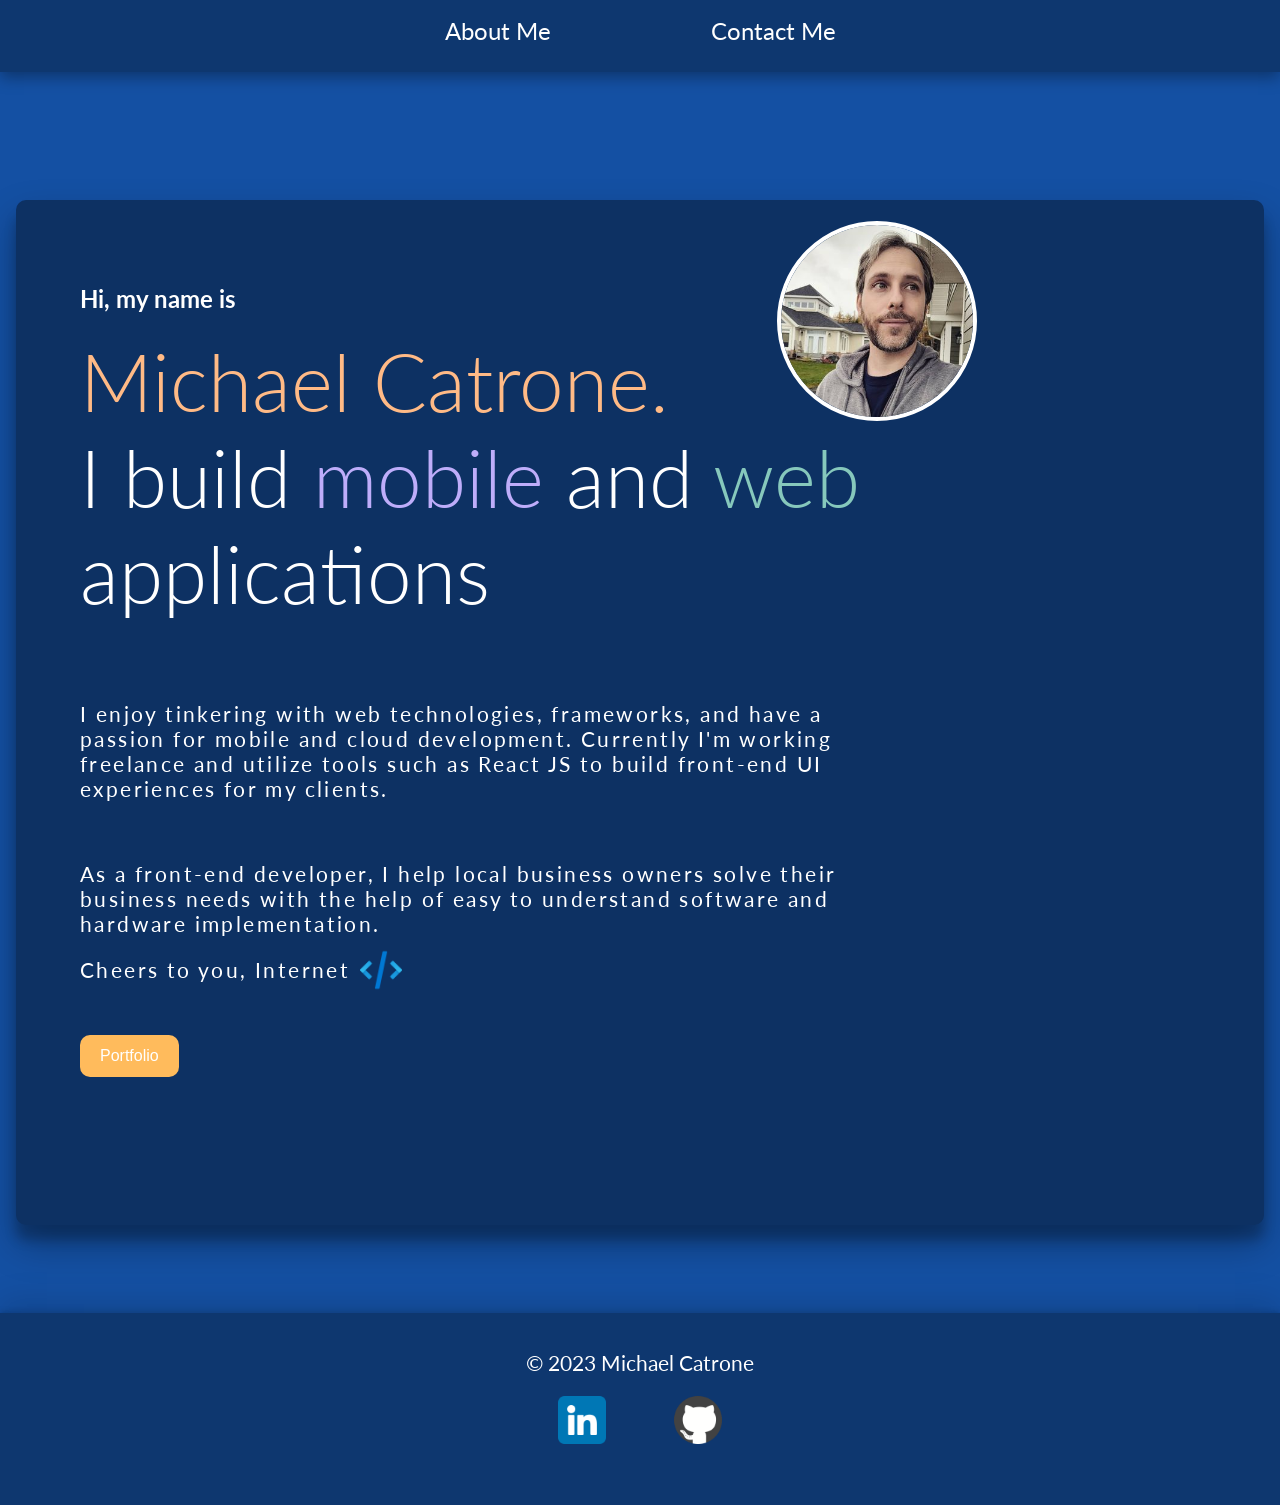
==== index.html @ 9813e4f3 "Update index.html" ====
<!DOCTYPE html>
<html lang="en">
<head>
  <meta charset="UTF-8">
  <meta name="viewport" content="width=device-width, initial-scale=1.0">
  <link rel="stylesheet" href="portStyles.css">

  <link rel="preconnect" href="https://fonts.googleapis.com">
  <link rel="preconnect" href="https://fonts.gstatic.com" crossorigin>
  <link href="https://fonts.googleapis.com/css2?family=Lato:wght@300;400&display=swap" rel="stylesheet">

  <title>It's a Mike Mike World</title>

</head>

<body>

  <div class="contentBox">

    <nav>
      <ul class="navButt">
        <a href="https://www.facebook.com/mcatrone"><li>About Me</li></a>
        <a href="mailto: mikecatrone@gmail.com"> <li>Contact Me</li> </a>
      </ul>
    </nav>

    <section class="theSection">
      <img class="profile" src="./assets/profilePic.jpg" />
      <h2 class="intro">Hi,  my name is</h2>
      <h1 class="subHeading1">Michael Catrone.</h1>
      <h1 class="subHeading2"> I build <span style="color: #BEADFA">mobile</span> and <span style="color: #86C8BC">web</span> applications</h1>
      
      <div class="paragraphs">
        <p>I enjoy tinkering with web technologies, frameworks, and have a passion for mobile and cloud development. Currently I'm working freelance and utilize
          tools such as React JS to build front-end UI experiences for my clients.</p>  
       <div class="imgFormat">
        <img class = "codeImg" src = "./assets/construction.png" />
       </div>  
       <p>As a front-end developer, I help local business owners solve their business needs with the help of easy to understand software and hardware implementation. </p>
       <p>Cheers to you, Internet <img class="snippet" src="./assets/snippet.png" /> </p>
       
       
      </div>
      

      <button class="portButton">Portfolio</button>

      <div class="portWindow">
        <h3 class="projText">Here's some projects I've been working on 💻</h3>
        <img class="snippet3" src="./assets/snippet.png" />

        <div class="styleImg">

          <div> 
            <a href="https://mikecatrone.github.io/employee-sign-in/"> 
              <img class="pokePic" src="./assets/employeeSignIn.png" />
              <br/>
              <img class="jsLogo" src="./assets/reactlogo.png" />  
            </a> 
          </div>

          <div> 
            <a href="https://mikecatrone.github.io/shopping-list/"> 
              <img class="shoppingPic" src="./assets/shoppingList.png" />
              <br/> 
              <img class="reactLogo" src="./assets/reactlogo.png" />  
            </a> 
          </div>

        </div>

      </div>
      


    </section>

    <footer>
      <div class="footerSetup">
        <p>&copy; 2023 Michael Catrone</p>
        <a href="https://ca.linkedin.com/in/michael-catrone-8161891b5"><img src="./assets/linkedin.png"/></a>
        <a href="https://github.com/MikeCatrone"><img src="./assets/github.png"/></a>
      </div>
    </footer>
    
</div>
    

  <script src="script.js"></script>

</body>

</html>
---- portStyles.css ----
body {
    overflow-x: hidden;
    background-color: #1450A3;
    color: white;
    font-family: "Lato";
    width: 100%;
    margin: 0;
}



nav {
    height: 4.5em;
    margin-bottom: 5em;
    background-color: #0e376f;
    box-shadow: rgba(0, 0, 0, 0.35) 0px 5px 15px;
    display: flex;
    justify-content: center;
   
}



.navButt h2:hover {
    color: #FFBB5C;
}


ul {
    list-style-type: none;
    display: flex;
    padding: 0;
    
}


li {
    font-size: 24px;
}


p {
    font-size: 1.3em;
}


a, a:visited, a:hover, a:active {
    color: inherit;
  }

a {
    text-decoration: none;
    transition: 0.2s;
}  

a:hover {
    color: #FFBB5C;
    text-decoration: underline;
}



/* ///////////////////////// Footer /////////////////////////////   */


footer {
    margin-top: 5.5em;
    height:12em;
    background-color: #0e376f;
    box-shadow: rgba(0, 0, 0, 0.25) 0px 54px 55px, rgba(0, 0, 0, 0.12) 0px -12px 30px, rgba(0, 0, 0, 0.12) 0px 4px 6px, rgba(0, 0, 0, 0.17) 0px 12px 13px, rgba(0, 0, 0, 0.09) 0px -3px 5px;   
    
}


footer img {
    width:3em;
    margin-left: 2em;
    margin-right: 2em;
    transition: 0.2s;
}


footer img:hover {
    width:4em;
}


.footerSetup {
    padding-top: 1em;
    margin: auto;
    text-align: center; 
}


hr.style-two {
    border: 0;
    height: 1px;
    background-image: linear-gradient(to right, rgba(0, 0, 0, 0), rgba(0, 0, 0, 0.75), rgba(0, 0, 0, 0));
}

/* //////////////////////////////////////////////////////// */



.subHeading1 {
    font-weight: 300;
    font-size: 5em;
    color: #FFBA86;
    margin: 0;
}


.subHeading2 {
    font-weight: 300;
    font-size: 5em;
    margin: 0;
    margin-bottom: 1em;
}


.profile {
    border-radius: 50%;
    border: 0.3em solid white;
    margin-bottom: 3em;
    width: 12em;
    display: block;
    margin-left: auto;
    margin-right: auto;
}



.construction {
    text-align: center;
}


.styleImg {
    
    display: flex;
    justify-content: space-around;
    transition: 0.3s;
    height: 0;
    
}



/* //////////////////// AppPicSettings ////////////////////// */


.pokePic {
    width: 0;
    height: 0;
    border-radius: 8px;
    display: block;
    margin: auto;
    margin-top: 4em;
    margin-bottom: 3em;
    transition: 0.3s;
    opacity: 0;
}


.pokePic2 {
    width: 18em;
    border-radius: 8px;
    margin: auto;
    transition: 0.3s;
    opacity: 1;
    
}


.shoppingPic {
    width: 0;
    height: 0;
    border-radius: 8px;
    display: block;
    margin: auto;
    margin-top: 4em;
    margin-bottom: 3em;
    transition: 0.3s;
    opacity: 0;
}


.shoppingPic2 {
    width: 17em;
    border-radius: 8px;
    margin: auto;
    transition: 0.3s;
    opacity: 1;
}


.pokePic2:hover {
    width: 18.6em;
    border: 3px solid white;
    border-radius: 8px;
}


.shoppingPic2:hover {
    width: 17.5em;
    border: 3px solid white;
    border-radius: 8px;
}

.jsLogo {
  width: 0;
  height: 0;
  opacity: 0;
  transition: 0.3s;
}

.reactLogo {
    width: 0;
    height: 0;
    opacity: 0;
    transition: 0.3s;
}

.jsLogo2 {
 width: 2em;
 opacity: 1;
 transition: 0.3s;
}

.reactLogo2 {
 width: 2em;
 opacity: 1;
 transition: 0.3s;
}



/* /////////////////// Portfolio Button /////////////////// */


.portButton {
    background-color: #FFBB5C;
    margin-top: 2em;
    border: none;
    color: white;
    padding: 12px 20px;
    text-align: center;
    text-decoration: none;
    display: inline-block;
    font-size: 1em;
    border-radius: 10px;
    transition: 0.25s;
   }


   .portButton:hover {
    background-color: #0e376f;
   }

   .portButton:active {
    background-color: #0e376f;
   }


   .secondButt {
    background-color: #5cb6ff;
    margin-top: 1em;
    border: none;
    color: white;
    padding: 12px 20px;
    text-align: center;
    text-decoration: none;
    display: inline-block;
    font-size: 1em;
    border-radius: 10px;
    transition: 0.25s;
   }

   .imgFormat {
    text-align: center;
   }


/* ///////////////////////////////////////  */



.portWindow {
    width: 50em;
    height:0;
    background-color: #0e376f;
    border: 2px solid white;
    border-radius: 5px;
    margin-top: 4em;
    margin-bottom: 4em;
    margin-left: auto;
    margin-right: auto;
    opacity: 0;
    transition: 0.3s;
       
}

.portWindow2 {

    width: 50em;
    height: 26em;
    background-color: #0e376f;
    border: 2px solid white;
    border-radius: 10px;
    margin-top: 4em;
    margin-bottom: 4em;
    margin-left: auto;
    margin-right: auto;
    opacity: 1;
    transition: 0.3s;
    position: relative;
    
}


.projText {
    font: "Lato";
    text-align: center;
}



/* ////////////////// QUERIES //////////////////////////////////// */



@media (min-width: 1000px) {
    
   .theSection {
    position: relative;
    background-color: #0d3163;
    width: 70rem;
    margin-left: auto;
    margin-right: auto;
    margin-top: 8em;
    position: relative;
    padding-top: 4em;
    padding-left: 4em;
    padding-right: 4em;
    padding-bottom: 1em;
    border-radius: 10px;
    box-shadow: rgba(0, 0, 0, 0.3) 0px 19px 38px, rgba(0, 0, 0, 0.22) 0px 15px 12px;

   }

   .codeImg {
    width: 0.5em;
    opacity: 0;
   }


   .profile {
    position: absolute;
    right: 23%;
    top: 2%;
   }

   .paragraphs {
    width: 50em;
    letter-spacing: 0.15em;
    position: relative;
   }


   .snippet {
    width: 2em;
    position:absolute;
    bottom: -3%;
    left: 35%;
    transition: 0.3s;
   }

   .snippet2 {
    width: 2em;
    position:absolute;
    bottom: -195%;
    left: 110%;
    transition: 0.3s;
    z-index: 2;
   }

   .snippet3 {
    width: 0.1em;
    transition: 0.3s;
    opacity: 0;
   }

   nav a {
     margin-left: 5em;
     margin-right: 5em;
   }

 }


 @media (max-width: 1060px) {

    .portWindow {
        width: 85%;
        margin-left: auto;
        margin-right: auto;
    }

    .portWindow2 {
        margin: 0;
        margin-top: 4em;
        margin-bottom: 4em;  
    }


    .codeImg {
        width: 0.5em;
        opacity: 0;
       }


    .paragraphs {
        width: 70%;
        letter-spacing: 0.15em;
        position: relative;
       }


    .snippet {
        width: 2em;
        position:absolute;
        bottom: -3%;
        left: 35%;
        transition: 0.3s;
       }
    

    .snippet2 {
        width: 2em;
        position:absolute;
        bottom: -195%;
        left: 90%;
        transition: 0.3s;
        z-index: 2;
       }   

  }



  @media (max-width: 999px) {

    .paragraphs {
        width: 40em;
    }

    .portWindow2 {
        width: 40em;
    }

    .snippet {
        left: 43%;
       }
    

    .snippet2 {
        bottom: -182%;
        left: 86%;
       }   
    .snippet3 {
        opacity: 0;
        width:2em;
    }   

    .theSection {
        padding-left: 1em;
    }
        
  }



 @media (max-width: 600px) {
    

    .theSection {
        padding: 0.6em;
    }

    nav {
        height: 3.5em;
    }

    
    .profile {
        width: 10em;
    } 

    .codeImg {
        width: 98%;
        opacity: 1;
       }

    .paragraphs {
        width:98%;
        letter-spacing: 0.1em;
    }   

    .snippet {
        position: relative;
        top: 0.6em;
        left: 0.5em;
    }

    .snippet2 {

        opacity:0;
        bottom: 0;
    }

    .portWindow2 {
        position: relative;
        width: 98%;
    }

    .snippet3 {
        position: absolute;
        opacity: 1;
        bottom: 5%;
        right: 5%;
    }

    footer {
        margin-top: 0;
    }

    .portWindow {
        margin-bottom: 0;
    }

    nav a {
        margin-left: 1em;
        margin-right: 1em;
      }
    

    .projText {
        padding: 0.5em;
    }  


    .pokePic2 {
        width: 11.2em;
    }

    .shoppingPic2 {
        width: 10.5em;
    }


    .pokePic2:hover {
        width: 9em;
        
    }
    
    
    .shoppingPic2:hover {
        width: 9em;
        
    }


}


  @media (max-width: 420px) {
    

     .subHeading1, .subHeading2 {
        font-size: 2.5em;
     }


     .portWindow {
        width: 98%;
        height: 2em;
    }

    .portWindow2 {
        width: 98%;
        
    }

    .pokePic2 {
        width: 8em;
    }

    .shoppingPic2 {
        width: 8.5em;
    }


  }
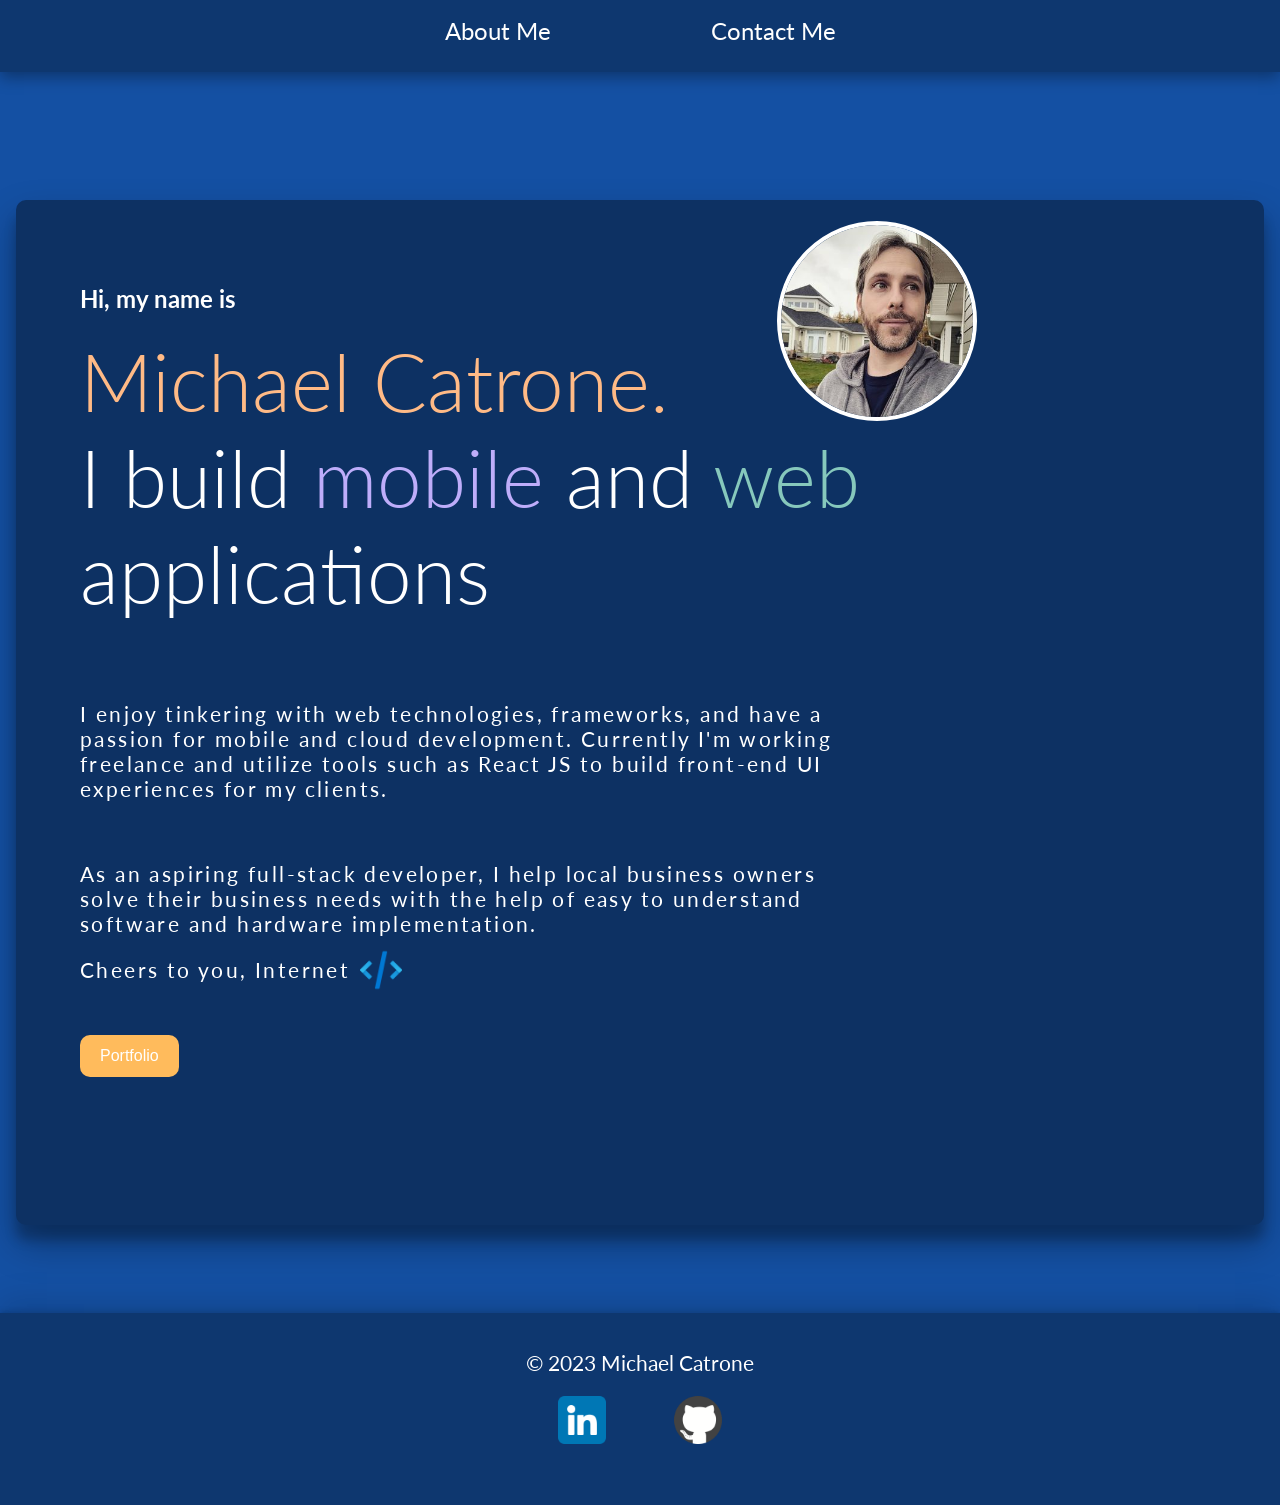
==== commit d442bd2e: "Update index.html" ====
--- a/index.html
+++ b/index.html
@@ -37,7 +37,7 @@
        <div class="imgFormat">
         <img class = "codeImg" src = "./assets/construction.png" />
        </div>  
-       <p>As a front-end developer, I help local business owners solve their business needs with the help of easy to understand software and hardware implementation. </p>
+       <p>As an aspiring full-stack developer, I help local business owners solve their business needs with the help of easy to understand software and hardware implementation. </p>
        <p>Cheers to you, Internet <img class="snippet" src="./assets/snippet.png" /> </p>
        
        
@@ -53,6 +53,7 @@
         <div class="styleImg">
 
           <div> 
+            <p class="projectHeading">Employee Sign-In UI</p>
             <a href="https://mikecatrone.github.io/employee-sign-in/"> 
               <img class="pokePic" src="./assets/employeeSignIn.png" />
               <br/>
@@ -61,6 +62,7 @@
           </div>
 
           <div> 
+            <p class="projectHeading">Shopping List</p>
             <a href="https://mikecatrone.github.io/shopping-list/"> 
               <img class="shoppingPic" src="./assets/shoppingList.png" />
               <br/> 
--- a/portStyles.css
+++ b/portStyles.css
@@ -166,7 +166,7 @@
 
 
 .pokePic2 {
-    width: 18em;
+    width: 18.5em;
     border-radius: 8px;
     margin: auto;
     transition: 0.3s;
@@ -326,6 +326,12 @@
     text-align: center;
 }
 
+
+.projectHeading {
+    margin: 0;
+    margin-bottom: 0.3em;
+    font-size: 1em;
+}
 
 
 /* ////////////////// QUERIES //////////////////////////////////// */
@@ -534,7 +540,7 @@
     }
 
     footer {
-        margin-top: 0;
+        margin-top: 5em;
     }
 
     .portWindow {
@@ -595,12 +601,15 @@
     }
 
     .pokePic2 {
-        width: 8em;
+        width: 9em;
     }
 
     .shoppingPic2 {
         width: 8.5em;
     }
 
+    .projectHeading {
+        font-size: 0.75em;
+    }
 
   }
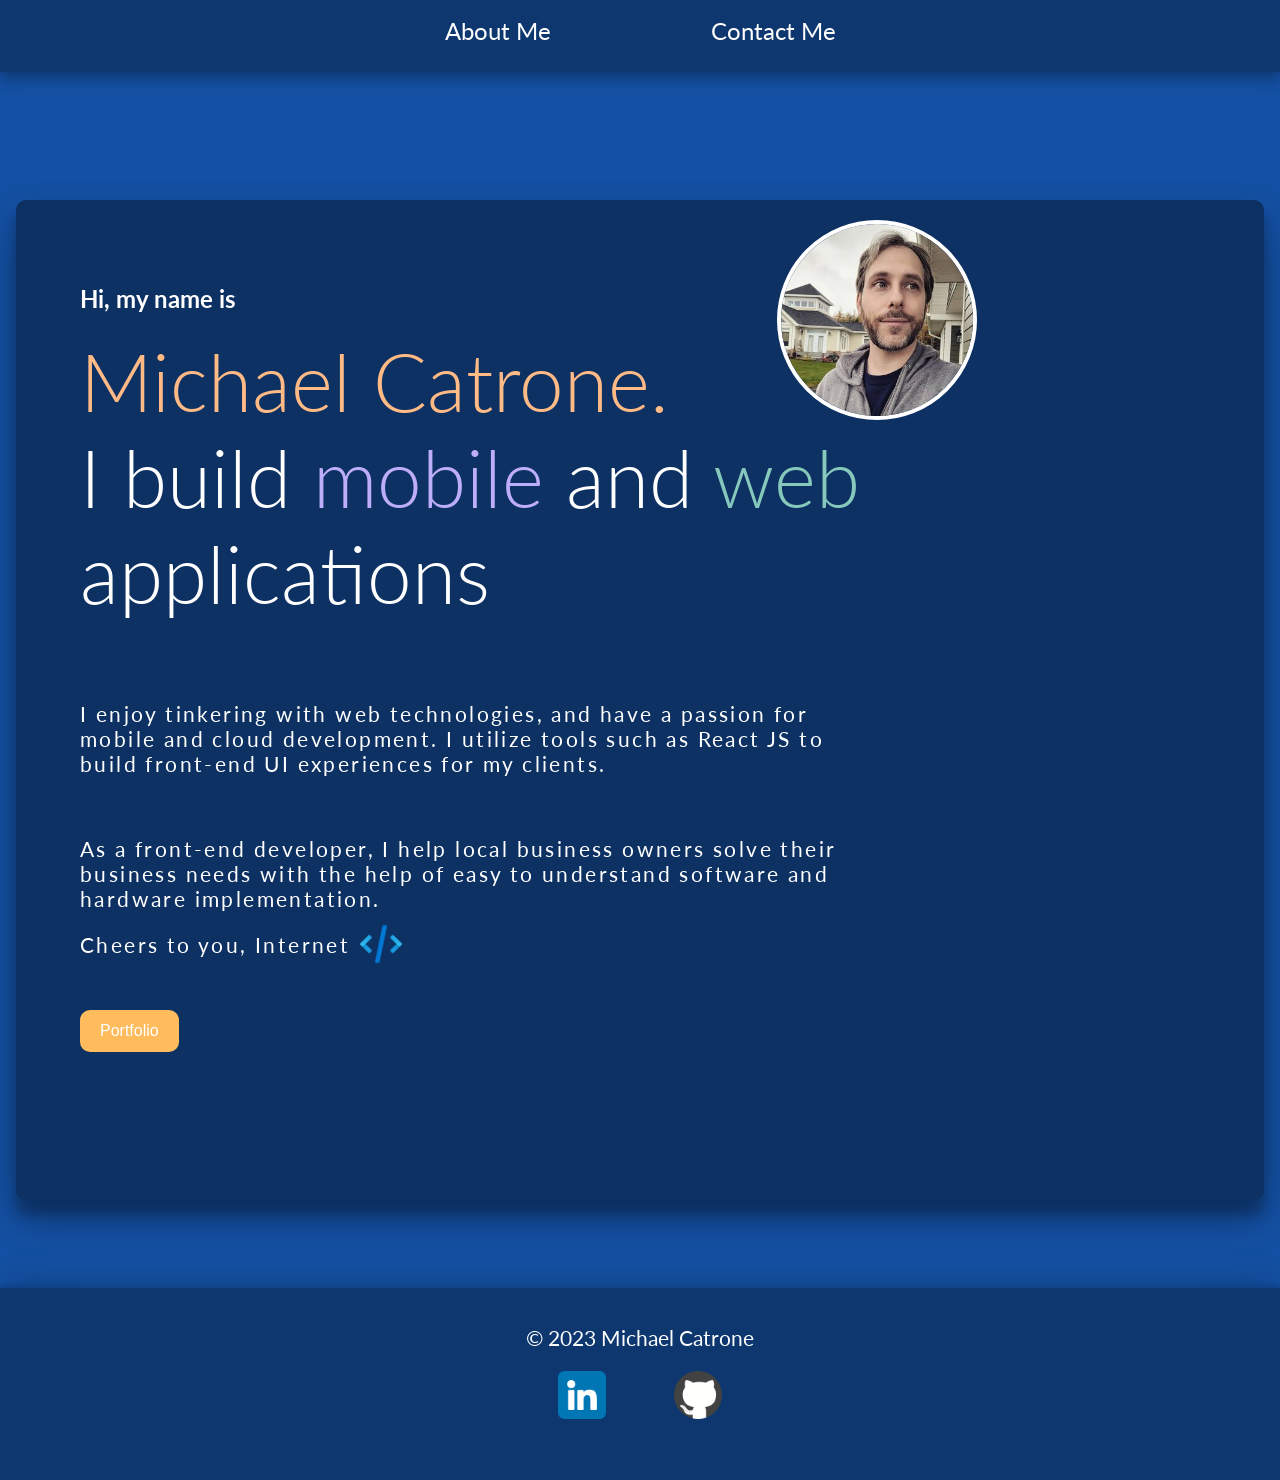
==== commit 15221f83: "Update index.html" ====
--- a/index.html
+++ b/index.html
@@ -32,12 +32,12 @@
       <h1 class="subHeading2"> I build <span style="color: #BEADFA">mobile</span> and <span style="color: #86C8BC">web</span> applications</h1>
       
       <div class="paragraphs">
-        <p>I enjoy tinkering with web technologies, frameworks, and have a passion for mobile and cloud development. Currently I'm working freelance and utilize
+        <p>I enjoy tinkering with web technologies, and have a passion for mobile and cloud development. I utilize
           tools such as React JS to build front-end UI experiences for my clients.</p>  
        <div class="imgFormat">
         <img class = "codeImg" src = "./assets/construction.png" />
        </div>  
-       <p>As an aspiring full-stack developer, I help local business owners solve their business needs with the help of easy to understand software and hardware implementation. </p>
+       <p>As a front-end developer, I help local business owners solve their business needs with the help of easy to understand software and hardware implementation. </p>
        <p>Cheers to you, Internet <img class="snippet" src="./assets/snippet.png" /> </p>
        
        
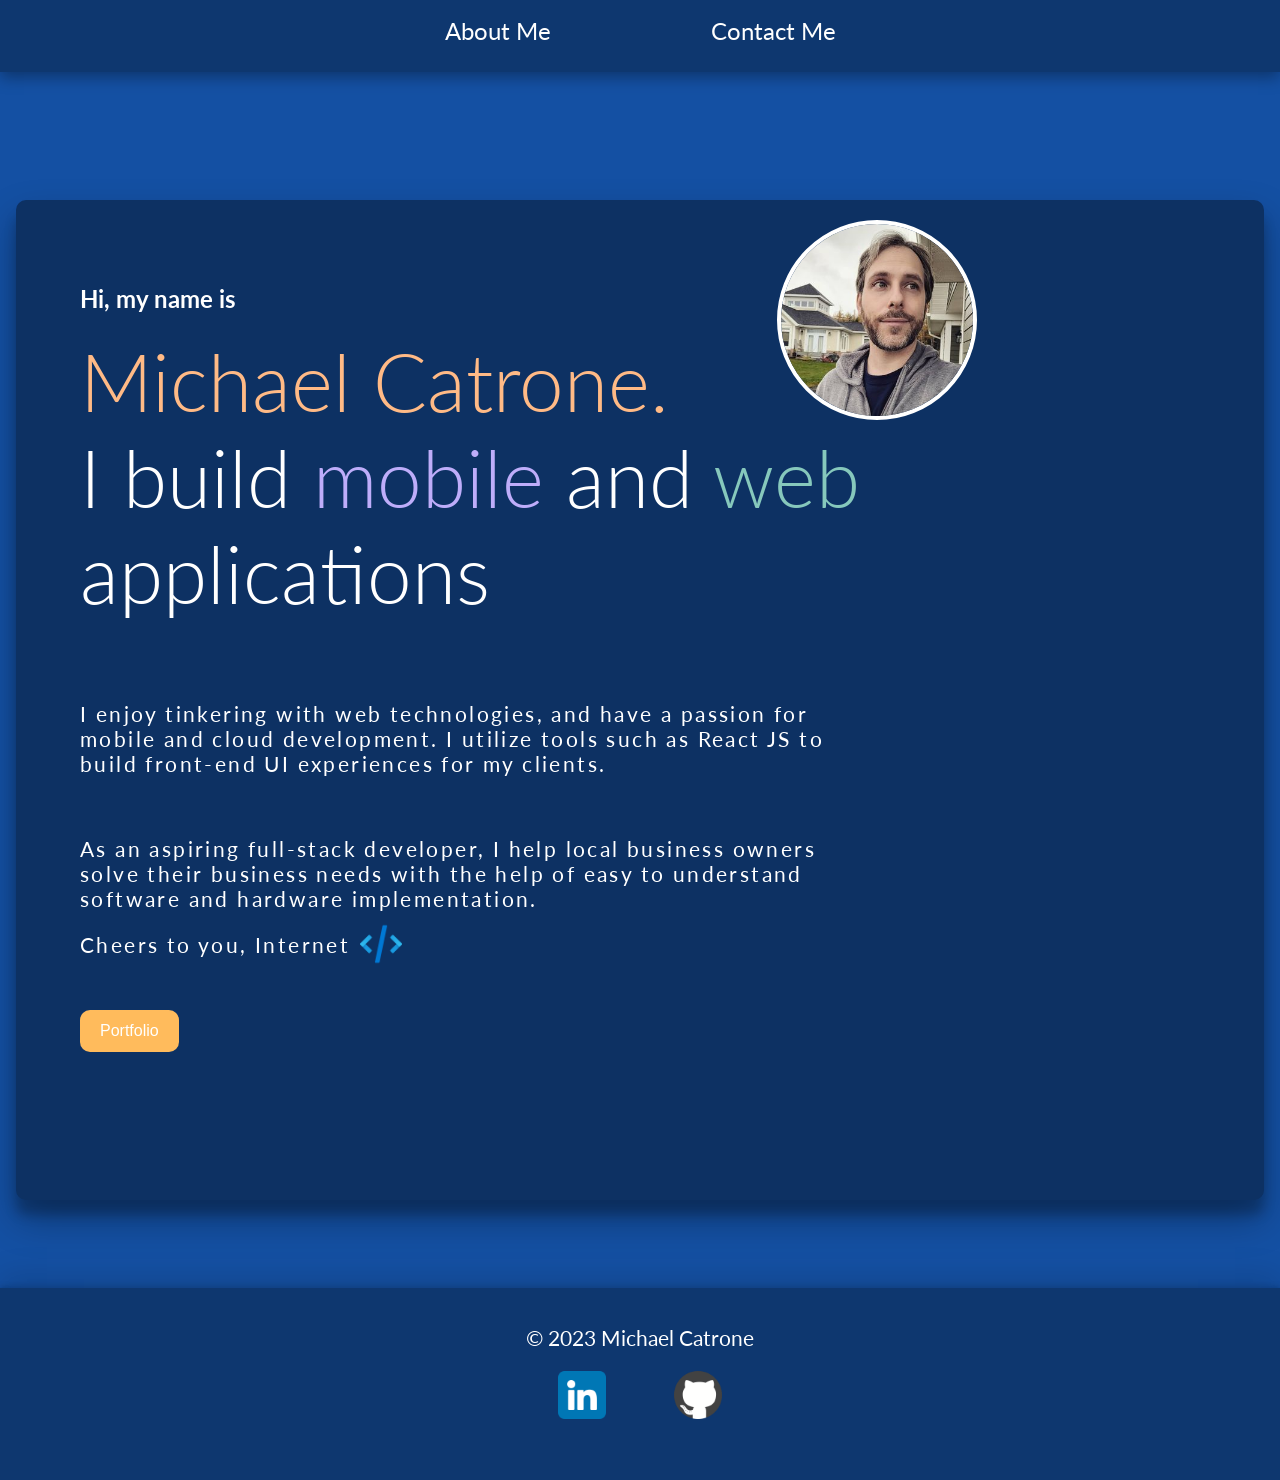
==== commit 10aec830: "Update index.html" ====
--- a/index.html
+++ b/index.html
@@ -37,7 +37,7 @@
        <div class="imgFormat">
         <img class = "codeImg" src = "./assets/construction.png" />
        </div>  
-       <p>As a front-end developer, I help local business owners solve their business needs with the help of easy to understand software and hardware implementation. </p>
+       <p>As an aspiring full-stack developer, I help local business owners solve their business needs with the help of easy to understand software and hardware implementation. </p>
        <p>Cheers to you, Internet <img class="snippet" src="./assets/snippet.png" /> </p>
        
        
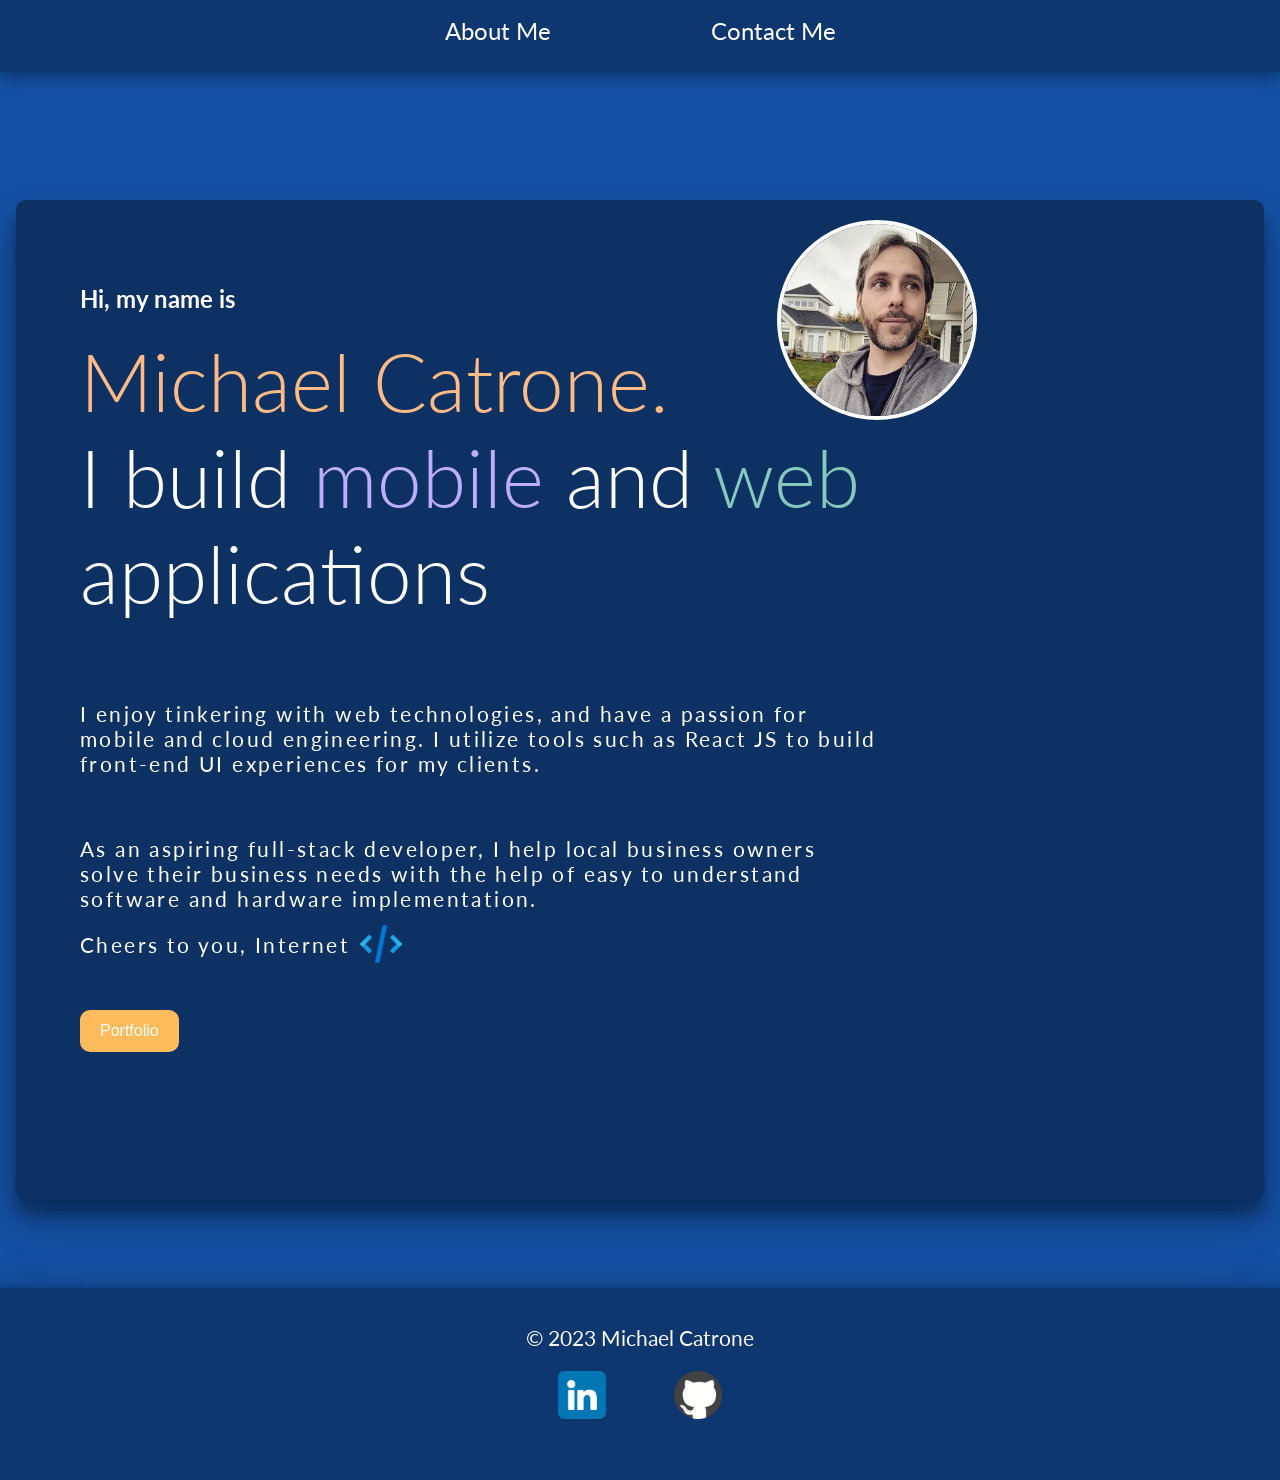
==== commit 08b55f4f: "Update index.html" ====
--- a/index.html
+++ b/index.html
@@ -32,7 +32,7 @@
       <h1 class="subHeading2"> I build <span style="color: #BEADFA">mobile</span> and <span style="color: #86C8BC">web</span> applications</h1>
       
       <div class="paragraphs">
-        <p>I enjoy tinkering with web technologies, and have a passion for mobile and cloud development. I utilize
+        <p>I enjoy tinkering with web technologies, and have a passion for mobile and cloud engineering. I utilize
           tools such as React JS to build front-end UI experiences for my clients.</p>  
        <div class="imgFormat">
         <img class = "codeImg" src = "./assets/construction.png" />
--- a/portStyles.css
+++ b/portStyles.css
@@ -500,6 +500,10 @@
         height: 3.5em;
     }
 
+    .navButt li {
+        font-size: 1.1em;
+    }
+
     
     .profile {
         width: 10em;
@@ -582,7 +586,7 @@
 }
 
 
-  @media (max-width: 420px) {
+  @media (max-width: 460px) {
     
 
      .subHeading1, .subHeading2 {
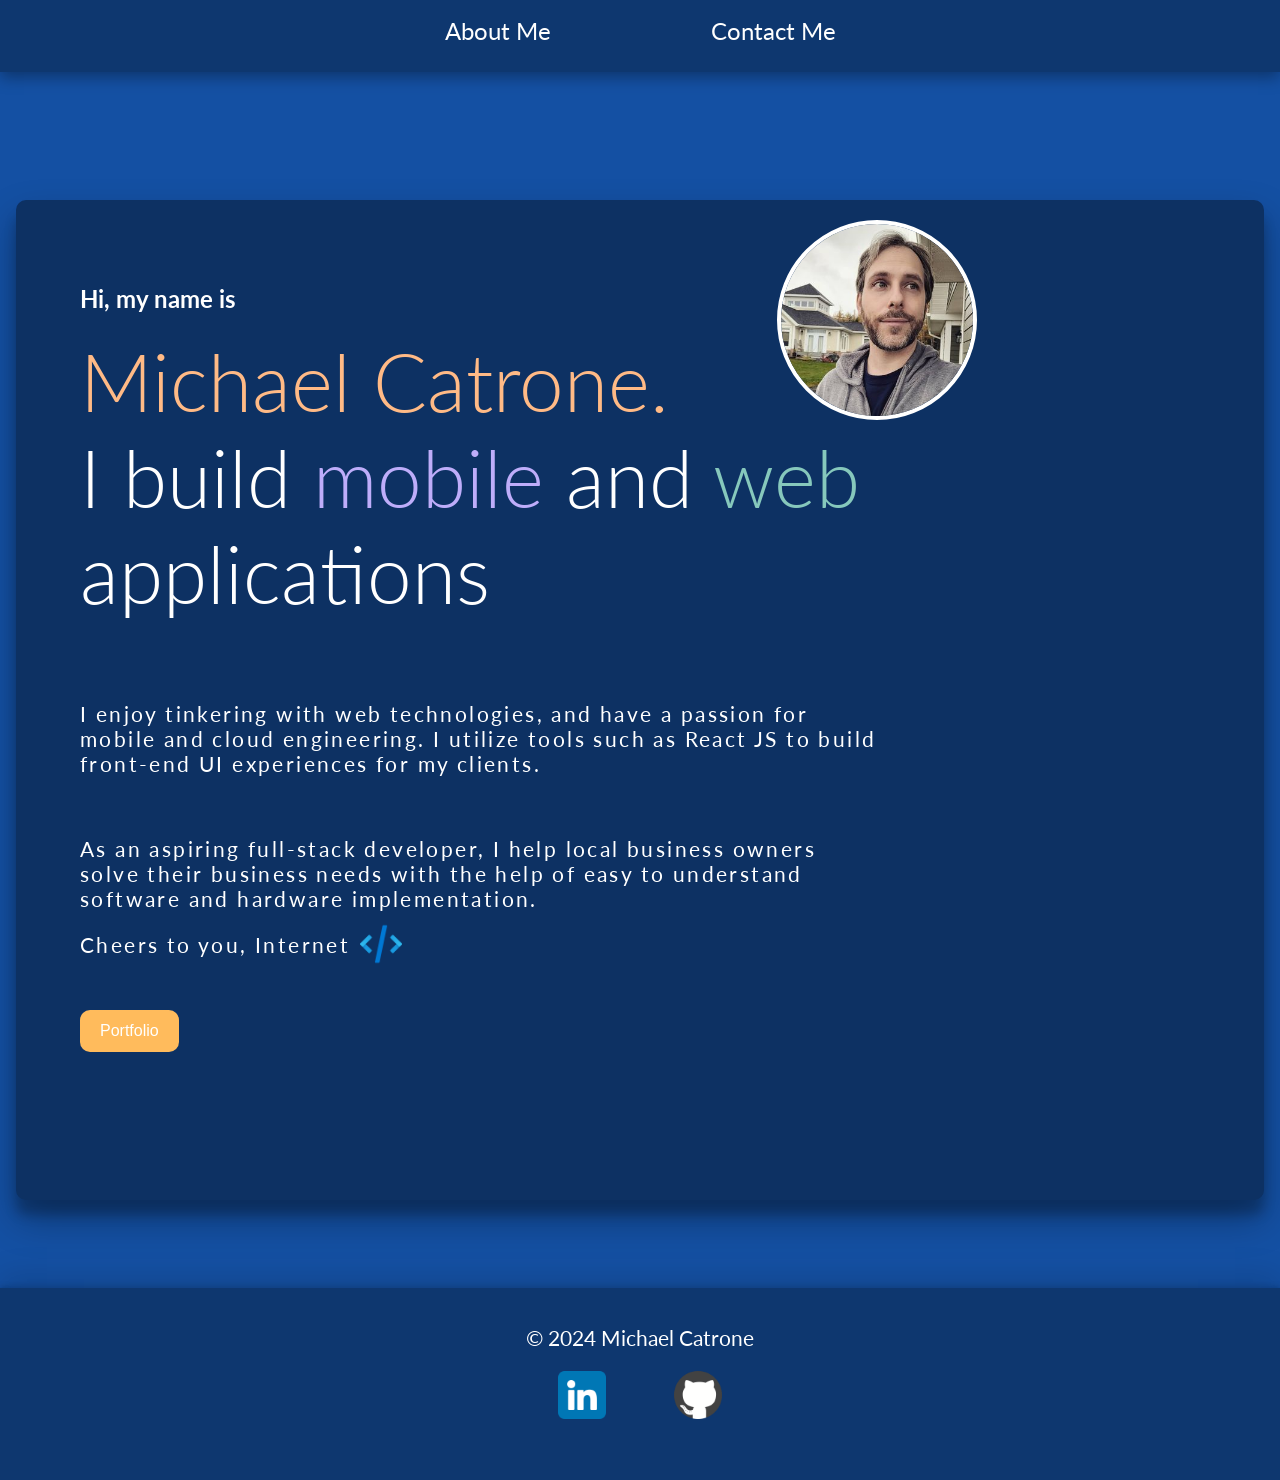
==== commit 4217d50c: "Update index.html" ====
--- a/index.html
+++ b/index.html
@@ -80,7 +80,7 @@
 
     <footer>
       <div class="footerSetup">
-        <p>&copy; 2023 Michael Catrone</p>
+        <p>&copy; 2024 Michael Catrone</p>
         <a href="https://ca.linkedin.com/in/michael-catrone-8161891b5"><img src="./assets/linkedin.png"/></a>
         <a href="https://github.com/MikeCatrone"><img src="./assets/github.png"/></a>
       </div>
